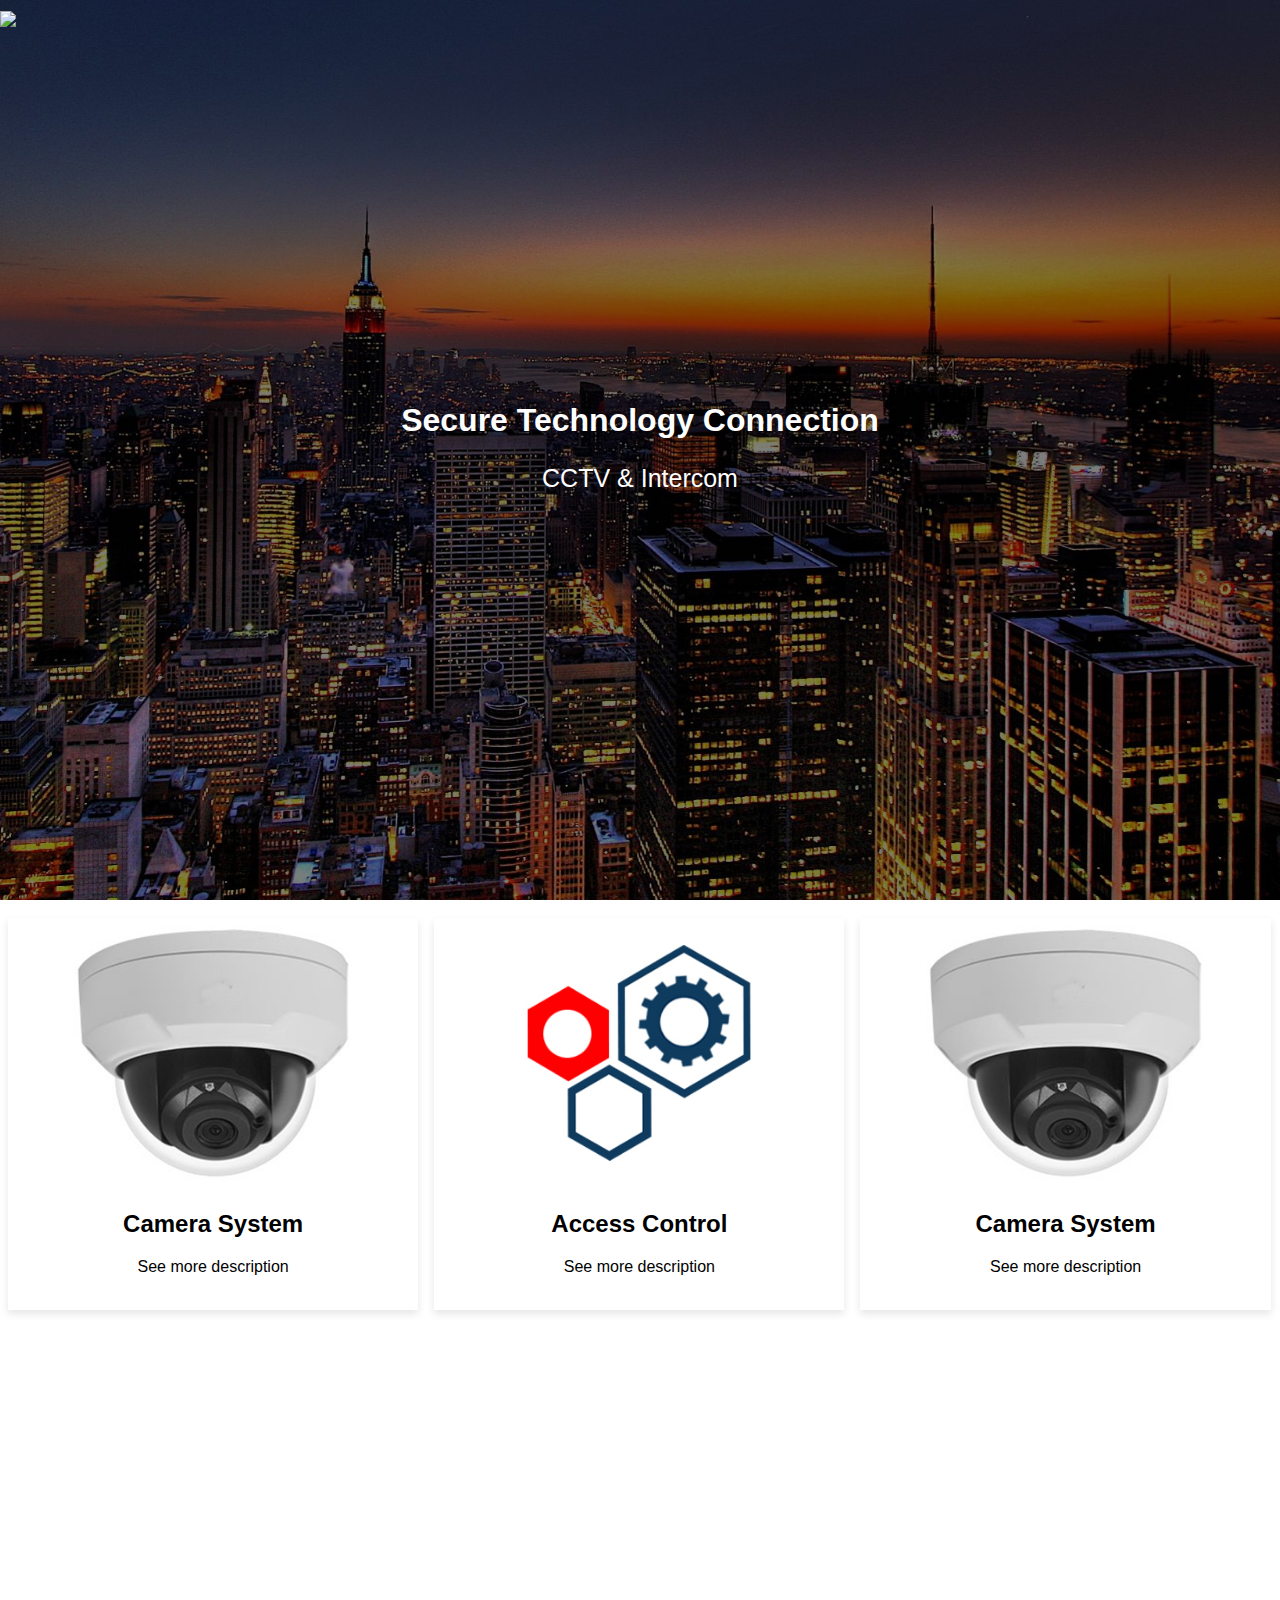
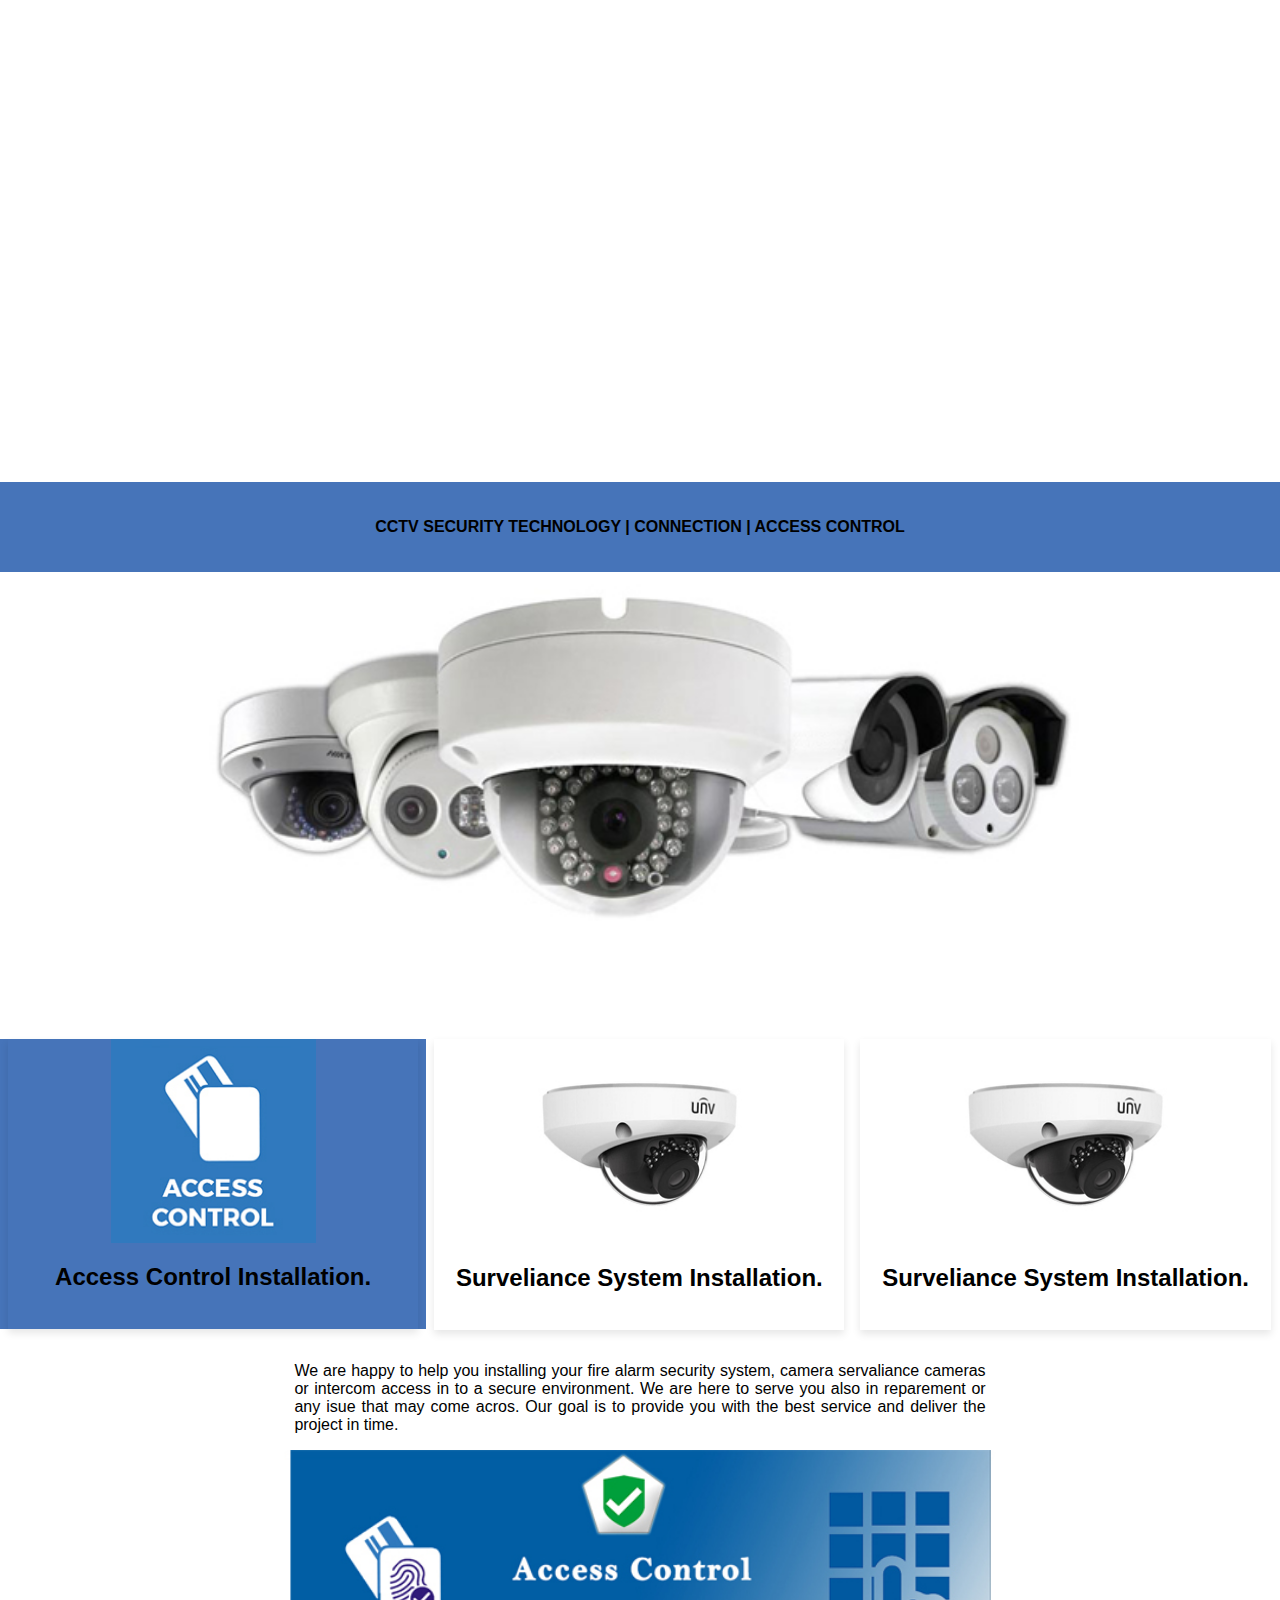
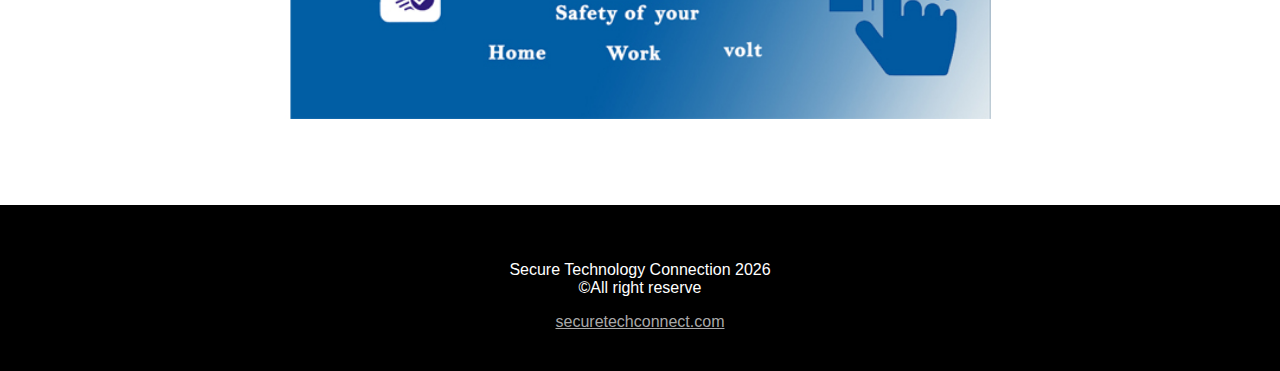
==== index.html @ 549d1eda "Add files via upload" ====
<!DOCTYPE HTML>
<html>
<head>
        <meta http-equiv="Content-Type" content="text/html; charset=UTF-8">
        <meta http-equiv="X-UA-Compatible" content="IE=edge"/>
        <title>FAS</title><link rel="icon" href="logo/FAS png.png" type="logo/png" size="20x20">
        <meta name="viewport" content="width=device-width, maximum-scale=1.0, minimum-scale=1.0, initial-scale=1.0"/>
        <meta name="description" content="fire alarm | security | service | camera | security | door control | acses control | instalation | nyc service "/>
        <link rel="stylesheet" type="text/css" href="css/style.css"/>
        <link rel="stylesheet" href="https://cdnjs.cloudflare.com/ajax/libs/font-awesome/4.7.0/css/font-awesome.min.css">        

</head>
<body> 
<div id="myNav" class="overlay">
  <a href="javascript:void(0)" class="closebtn" onclick="closeNav()">&times;</a>
  <div class="overlay-content">
    <a href="access%20control.html">Access Control</a>
    <a href="camera%20sec.html">Camera Security</a>
    <a href="intercom.html">Intercom</a>
    <a href="contact%20us.html">Contact US</a>
  </div>
</div>
<button onclick="topFunction()" id="myBtn" title="Go to top">Top</button>
    <div class="hero-image">
        <!--<img src="logo/FAS%20negativ%202i%20png.png" width="100" height="65">-->
        <span style="font-size:30px;cursor:pointer" onclick="openNav()"><img id="logo" src="logo/CCTV.png"></span>
        <div class="hero-text">
            <h1>Secure Technology Connection</h1>
            <p style="font-size: 25px;">CCTV & Intercom</p>
            </div>
        </div><br> 
<div class="row">
  <a href="camera%20sec.html">   
  <div class="column">
    <div class="card">
      <img src="camera%20sec/camera.jpg" alt="Jane" style="width:100%">
      <div class="container"> 
       <h2 style="text-align: center; color: black;">Camera System</h2>
        <p style="text-align: center; color: black;">See more description</p>
        <!--<p><button class="button">Contact</button></p>--><br>
      </div>
    </div>
  </div>
  </a>
  <a href="access%20control.html">   
  <div class="column">
    <div class="card">
      <img src="access control/Access%20control%20gear.jpg" alt="Jane" style="width:100%;">
      <div class="container"> 
        <h2 style="text-align: center; color: black;">Access Control</h2>
        <p style="text-align: center; color: black;">See more description</p>
        <!--<p><button class="button">Contact</button></p>--><br>
      </div>
    </div>
  </div>
  </a>
  <a href="camera%20sec.html">   
    <div class="column">
      <div class="card">
        <img src="camera%20sec/camera.jpg" alt="Jane" style="width:100%">
        <div class="container"> 
         <h2 style="text-align: center; color: black;">Camera System</h2>
          <p style="text-align: center; color: black;">See more description</p>
          <!--<p><button class="button">Contact</button></p>--><br>
        </div>
      </div>
    </div>
    </a>
</div>
<br>
 <br>
<div class="parallax"></div> 
<div style="background-color:#4674b9;color:black;padding:20px;">
    <p style="font-family:sans-serif; font-weight: bold; text-align: center;" >CCTV SECURITY TECHNOLOGY | CONNECTION | ACCESS CONTROL</p>
</div>
     <picture style="">
        <source media="(max-width: 600px)" srcset="camera sec/camera small.jpg">
        <source media="(max-width: 1080px)" srcset="camera sec/camera medium.jpg">
        <img src="camera%20sec/camera%20large.jpg" style="width:100%; height: auto;">
    </picture>
<br>
<br><!----<p>--hidden row-->
<p></p>
<div class="row">
<a href="intercom.html">   
  <div class="column" style="background-color: #4674b9;">
      <div class="card">
     <img src="access control/access_control_200px.jpg" id="round1" alt="" style="width:50%; margin-left: auto;margin-right: auto; display: block; ">
      <div class="container"> 
       <h2 style="text-align: center; color: black;">Access Control Installation.</h2>
        <br>
      </div>
     </div>
    </div></a>
<a href="camera%20sec.html">
  <div class="column" >
      <div class="card">
      <img src="camera%20sec/camera_200px.jpg" id="round1" alt="" style="width:50%; margin-left: auto;margin-right: auto; display: block; ">
      <div class="container"> 
       <h2 style="text-align: center; color: black;">Surveliance System Installation.</h2>
        <br>
      </div>
     </div>
    </div></a>
    <a href="camera%20sec.html">
      <div class="column" >
          <div class="card">
          <img src="camera%20sec/camera_200px.jpg" id="round1" alt="" style="width:50%; margin-left: auto;margin-right: auto; display: block; ">
          <div class="container"> 
           <h2 style="text-align: center; color: black;">Surveliance System Installation.</h2>
            <br>
          </div>
         </div>
        </div></a>
</div>
<div class="text1">
        <p style= " text-align:justify;">We are happy to help you installing your fire alarm security system, camera servaliance cameras or intercom access in to a secure environment. We are here to serve you also in reparement or any isue that may come acros. Our goal is to provide you with the best service and deliver the project in time.    
        </p>
</div>
<picture style="">
        <source media="(max-width: 600px)" srcset="access control/Access_control1.jpg">
        <source media="(max-width: 1080px)" srcset="access control/Access_control1.jpg">
        <img src="access%20control/Access_control2.jpg" style="width:100%; height: auto;">
</picture>
<p></p>

    
<script>function openNav() {document.getElementById("myNav").style.height = "100%";}function closeNav() {document.getElementById("myNav").style.height = "0%";}
//--next---
mybutton = document.getElementById("myBtn");

// When the user scrolls down 20px from the top of the document, show the button
window.onscroll = function() {scrollFunction()};

function scrollFunction() {
  if (document.body.scrollTop > 20 || document.documentElement.scrollTop > 20) {
    mybutton.style.display = "block";
  } else {
    mybutton.style.display = "none";
  }
}
// When the user clicks on the button, scroll to the top of the document
function topFunction() {
  document.body.scrollTop = 0; // For Safari
  document.documentElement.scrollTop = 0; // For Chrome, Firefox, IE and Opera
}
</script>
<footer style="background-color: black; color: white;" id="foot">
  <div class="container">
    <div class="row">
      <div class="row" id="footerColumn" style="text-align: center;">
        <p id="year" ></p>
          <a href="contact%20us.html" style="color: darkgrey;">securetechconnect.com</a>
      </div>
        </div>   
      </footer>
<script type="text/javascript" src="./js/script1.js"></script>
</body>
</html>
---- css/style.css ----
body, html {
  height: 100%;
  margin: 0;
  font-family: Arial, Helvetica, sans-serif;
}/*---hero , koka ---------*/

.hero-image {
  background-image: linear-gradient(rgba(0, 0, 0, 0.5), rgba(0, 0, 0, 0.5)), url("../image/jnETzbZ.jpg");
  height: 100%;
  background-position: center;
  background-repeat: no-repeat;
  background-size: cover;
  position: relative;
}
.hero-text {
  text-align: center;
  position: absolute;
  top: 50%;
  left: 50%;
  transform: translate(-50%, -50%);
  color: white;
}
.container {
    position: relative;
}
.text-block{
    position: absolute;
    bottom: 20px;
    right: 20px;
    background-color: mediumblue;
    color: white;
    padding-left: 20px;
    padding-right: 20px;
    padding-top: -20px;
}
html {
  box-sizing: border-box;
}
*, *:before, *:after {
  box-sizing: inherit;
}
.column {
  float: left;
  width: 33.3%;
  margin-bottom: 16px;
  padding: 0 8px;
}
@media screen and (max-width: 650px) {
  .column {
    width: 100%;
    display: block;
  }
}
/*menue bar-------------------------------------------------------*/
.overlay {
  height: 0%;
  width: 100%;
  position: fixed;
  z-index: 1;
  top: 0;
  left: 0;
  background-color: rgb(0,0,0);
  background-color: rgba(0,0,0, 0.9);
  overflow-y: hidden;
  transition: 0.5s;
}

.overlay-content {
  position: relative;
  top: 25%;
  width: 100%;
  text-align: center;
  margin-top: 30px;
}
.overlay a {
  padding: 8px;
  text-decoration: none;
  font-size: 36px;
  color: #818181;
  display: block;
  transition: 0.3s;
}
.overlay a:hover, .overlay a:focus {
  color: #f1f1f1;
}
.overlay .closebtn {
  position: absolute;
  top: 20px;
  right: 45px;
  font-size: 60px;
}
@media screen and (max-height: 800px) {
  .overlay {overflow-y: auto;}
  .overlay a {font-size: 20px}
  .overlay .closebtn {
  font-size: 40px;
  top: 15px;
  right: 35px;
  }
}/*-- cards-------------*/
.column {
  float: left;
  width: 33.3%;
  margin-bottom: 16px;
  padding: 0 8px;
}

@media screen and (max-width: 650px) {
  .column {
    width: 100%;
    display: block;
  }
}

.card {
  box-shadow: 0 4px 8px 0 rgba(0, 0, 0, 0.1);
}

.container {
  padding: 0 16px;
}

.container::after, .row::after {
  content: "";
  clear: both;
  display: table;
}

.title {
  color: grey;
}

/*----parallax---*/
.parallax{
    background-image: url('../fire%20alarm/fire_baner1.jpg');
    height: 80%;
    background-attachment: fixed;
    background-position: center;
    background-repeat: no-repeat;
    background-size: cover;
}
/* -- rounded img--*/

p:empty{
    width: 100%;
    height: 50px;
    background: ;
}
/* -- back to top--*/
#myBtn {
  display: none; /* Hidden by default */
  position: fixed; /* Fixed/sticky position */
  bottom: 20px; /* Place the button at the bottom of the page */
  right: 30px; /* Place the button 30px from the right */
  z-index: 99; /* Make sure it does not overlap */
  border: none; /* Remove borders */
  outline: none; /* Remove outline */
  background-color:#3366cc ; /* Set a background color */
  color: white; /* Text color */
  cursor: pointer; /* Add a mouse pointer on hover */
  padding: 15px; /* Some padding */
  border-radius: 10px; /* Rounded corners */
  font-size: 13px; /* Increase font size */
}

#myBtn:hover {
  background-color: #555; /* Add a dark-grey background on hover */
}

.text1{
    text-align: center;
    padding: 0 23% 0 23%;
}
@media screen and (max-width: 650px) {
  .text1{
    text-align: center;
    padding: 0 10% 0 10%;
}
}







/*--footer--*/
#foot{
    padding-top: 40px;
    padding-bottom: 40px;
}
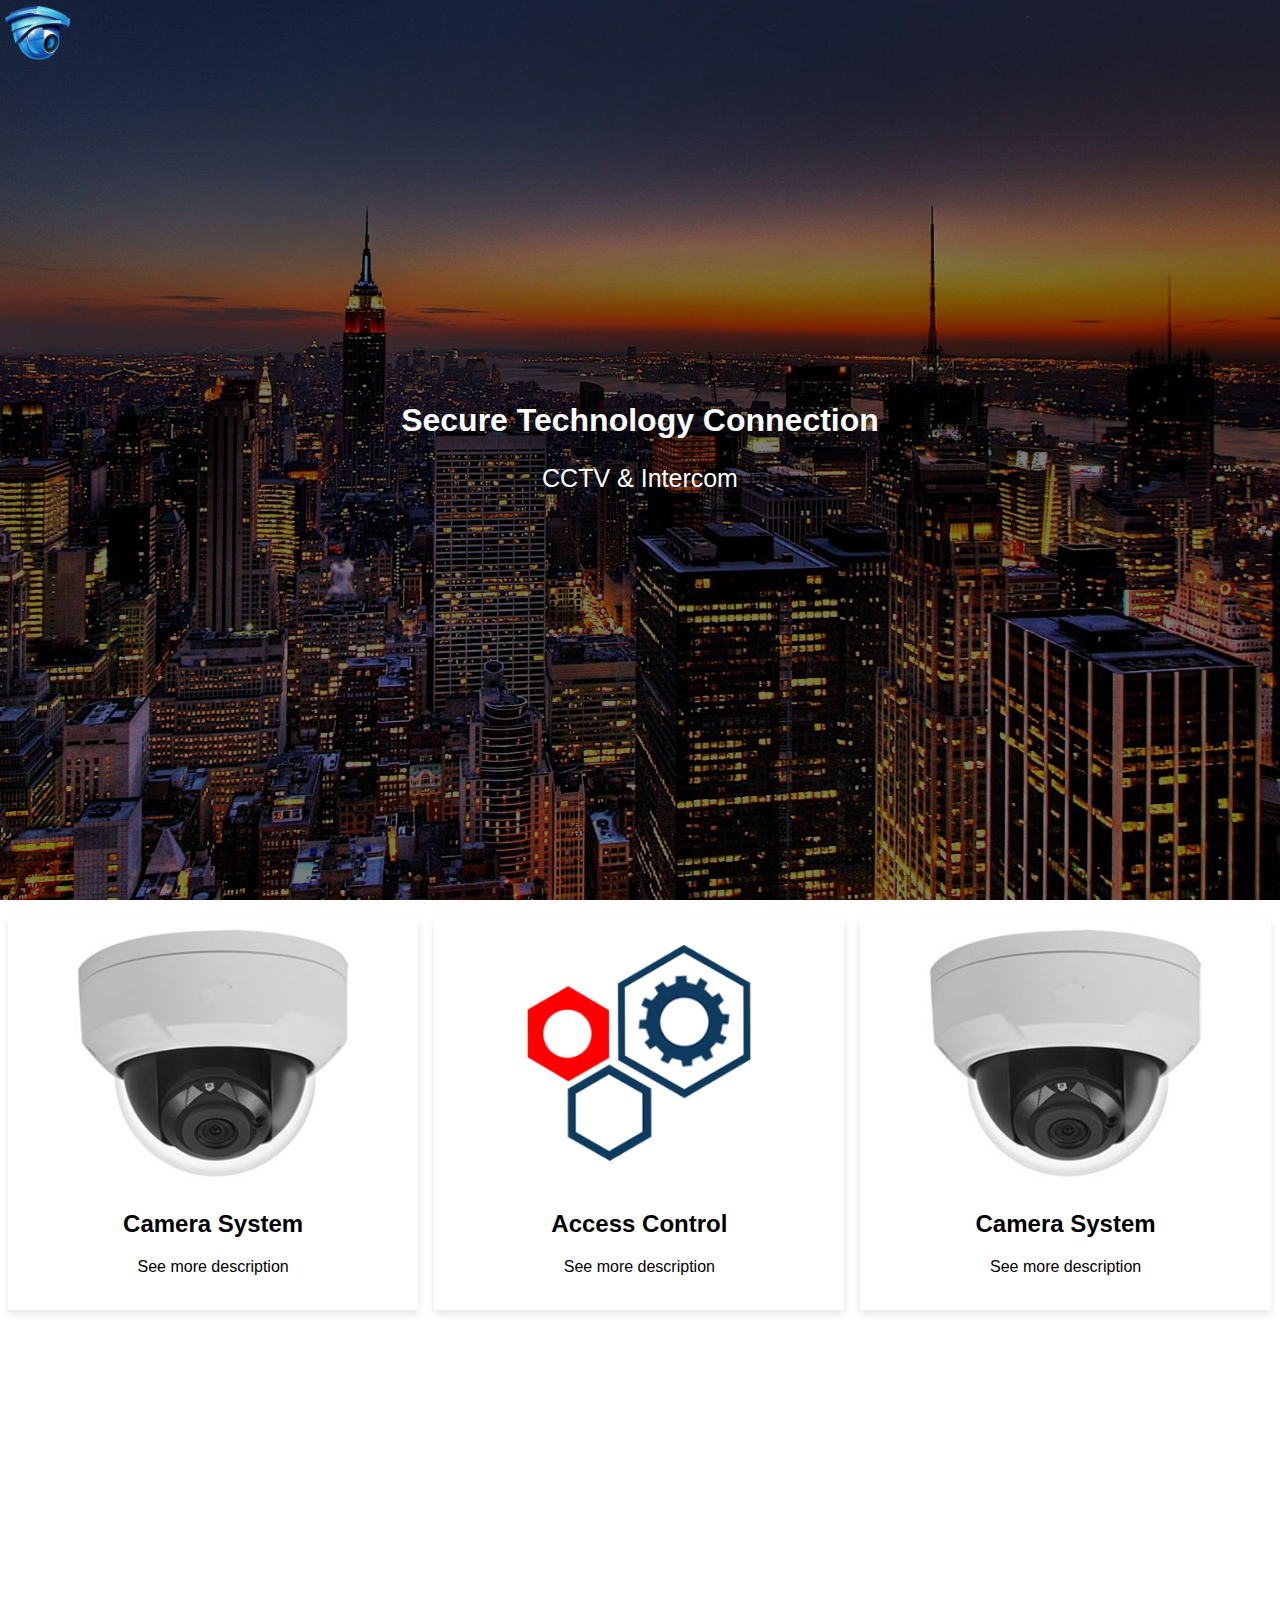
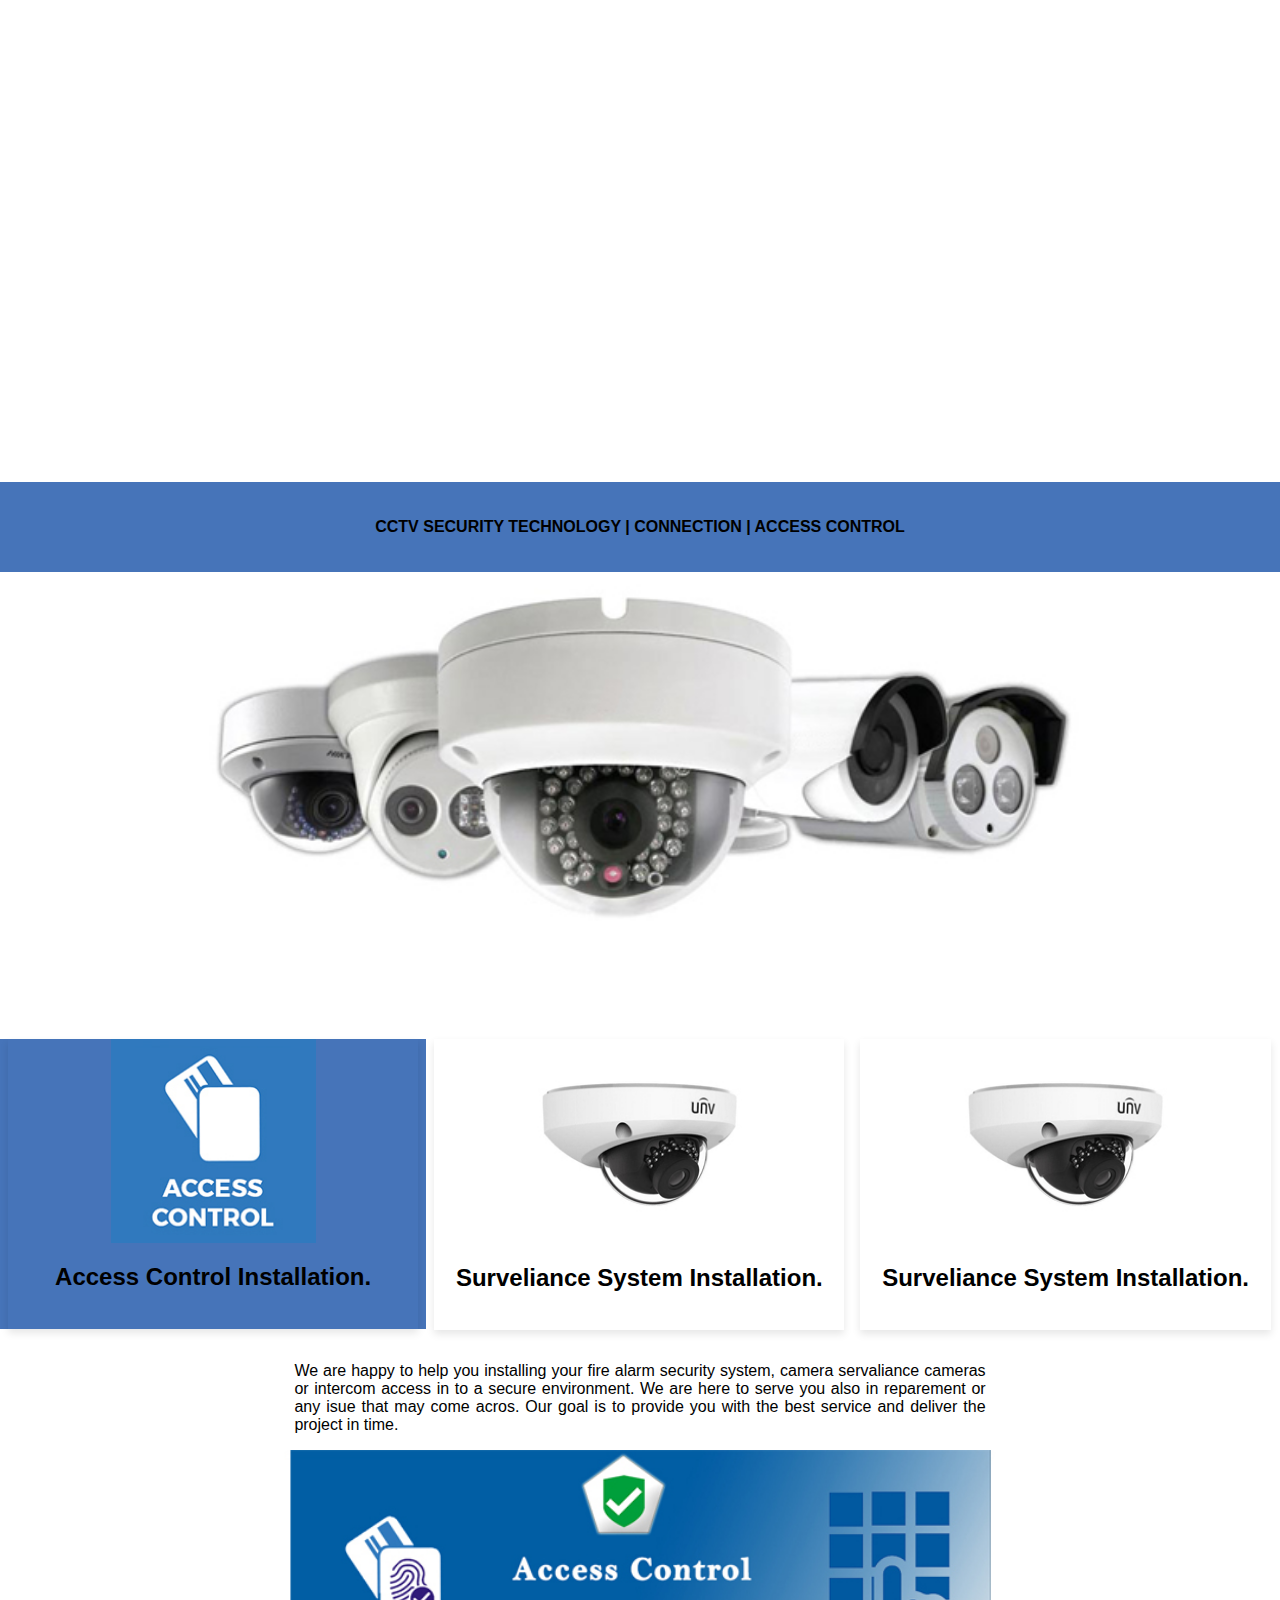
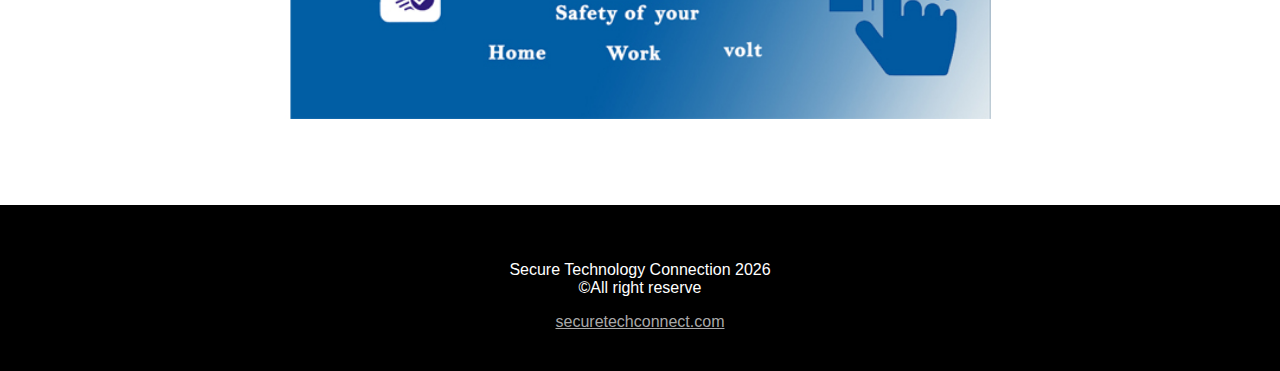
==== commit 16e48968: "Update index.html" ====
--- a/index.html
+++ b/index.html
@@ -3,7 +3,7 @@
 <head>
         <meta http-equiv="Content-Type" content="text/html; charset=UTF-8">
         <meta http-equiv="X-UA-Compatible" content="IE=edge"/>
-        <title>FAS</title><link rel="icon" href="logo/FAS png.png" type="logo/png" size="20x20">
+        <title>STC</title><link rel="icon" href="logo/CCTV.png" type="logo/png" size="20x20">
         <meta name="viewport" content="width=device-width, maximum-scale=1.0, minimum-scale=1.0, initial-scale=1.0"/>
         <meta name="description" content="fire alarm | security | service | camera | security | door control | acses control | instalation | nyc service "/>
         <link rel="stylesheet" type="text/css" href="css/style.css"/>
@@ -157,4 +157,4 @@
 <script type="text/javascript" src="./js/script1.js"></script>
 </body>
 </html>
-    +    
--- a/css/style.css
+++ b/css/style.css
@@ -3,6 +3,13 @@
   margin: 0;
   font-family: Arial, Helvetica, sans-serif;
 }/*---hero , koka ---------*/
+
+#logo{
+  padding-left: 5px;
+  padding-top: 5px;
+  width:70px; 
+  height:60px;
+}
 
 .hero-image {
   background-image: linear-gradient(rgba(0, 0, 0, 0.5), rgba(0, 0, 0, 0.5)), url("../image/jnETzbZ.jpg");
@@ -132,7 +139,7 @@
 
 /*----parallax---*/
 .parallax{
-    background-image: url('../fire%20alarm/fire_baner1.jpg');
+    background-image: url('../image/fire_baner1.jpg');
     height: 80%;
     background-attachment: fixed;
     background-position: center;
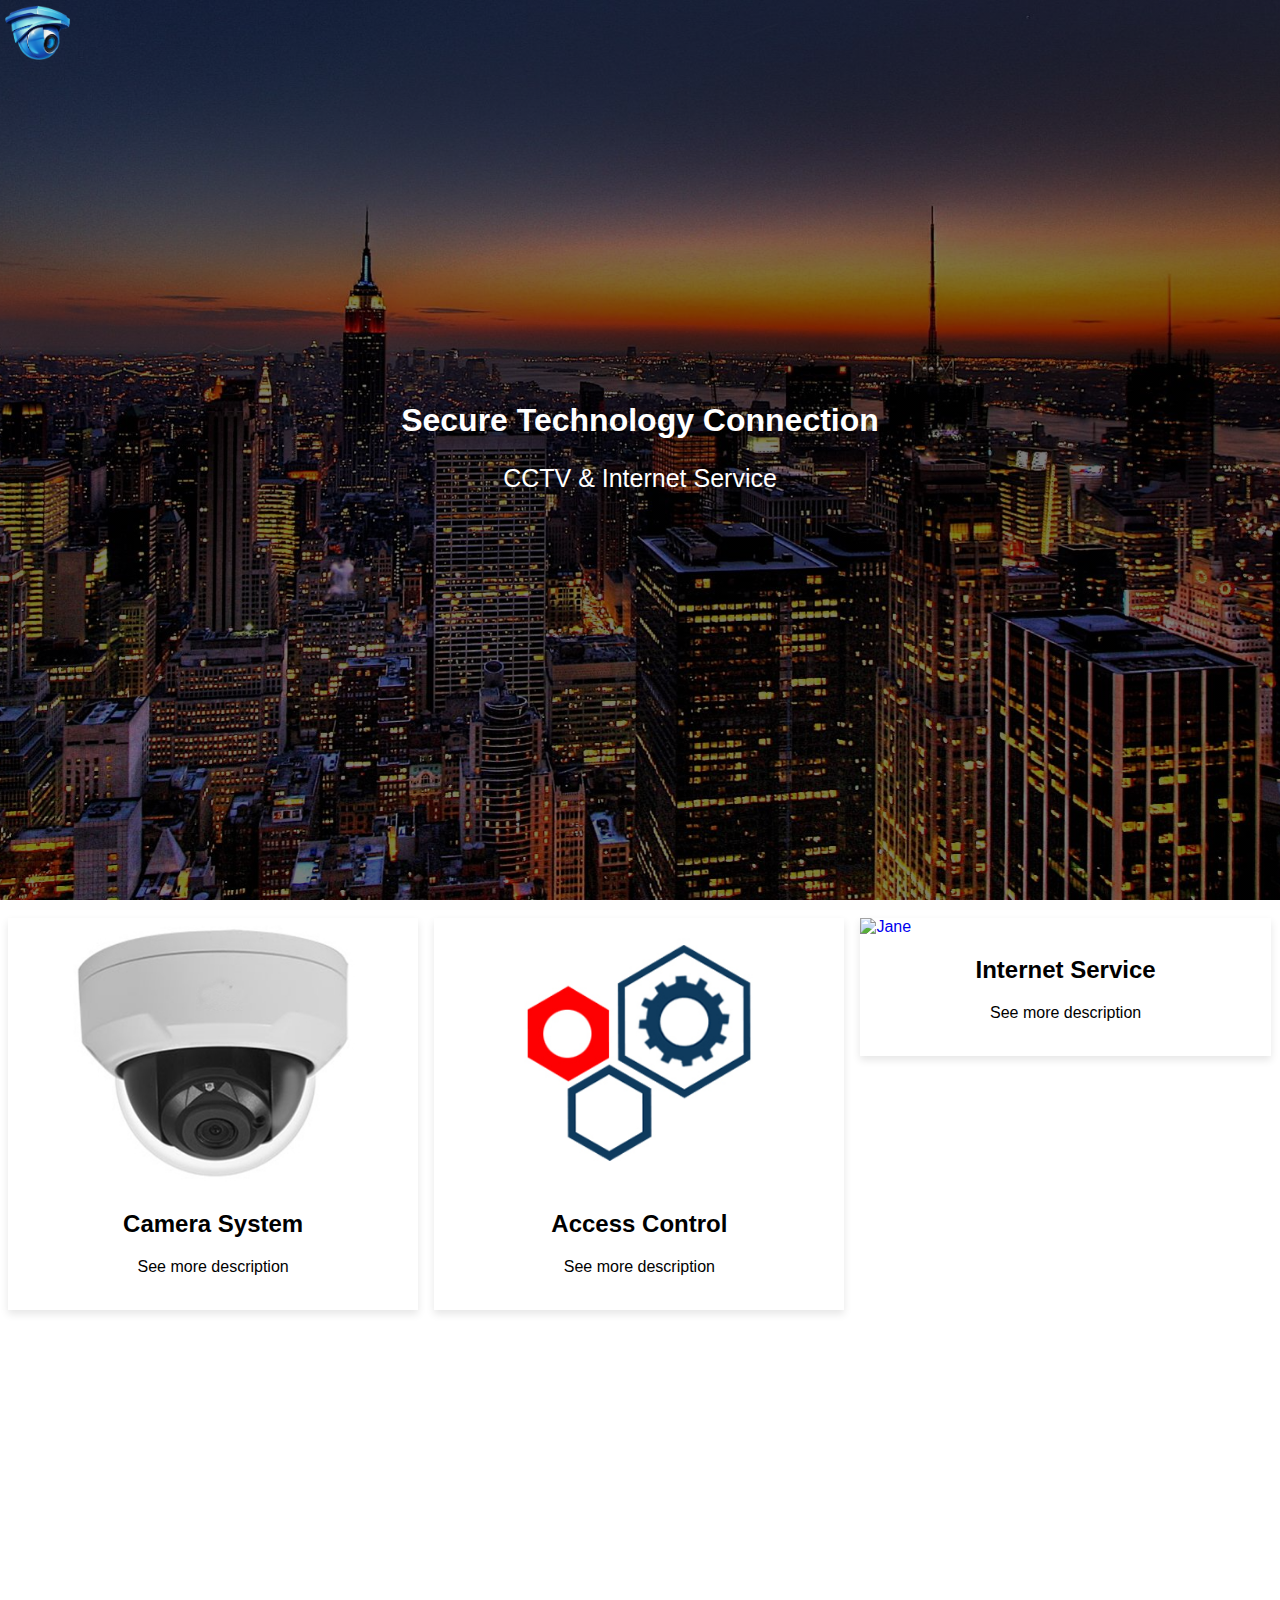
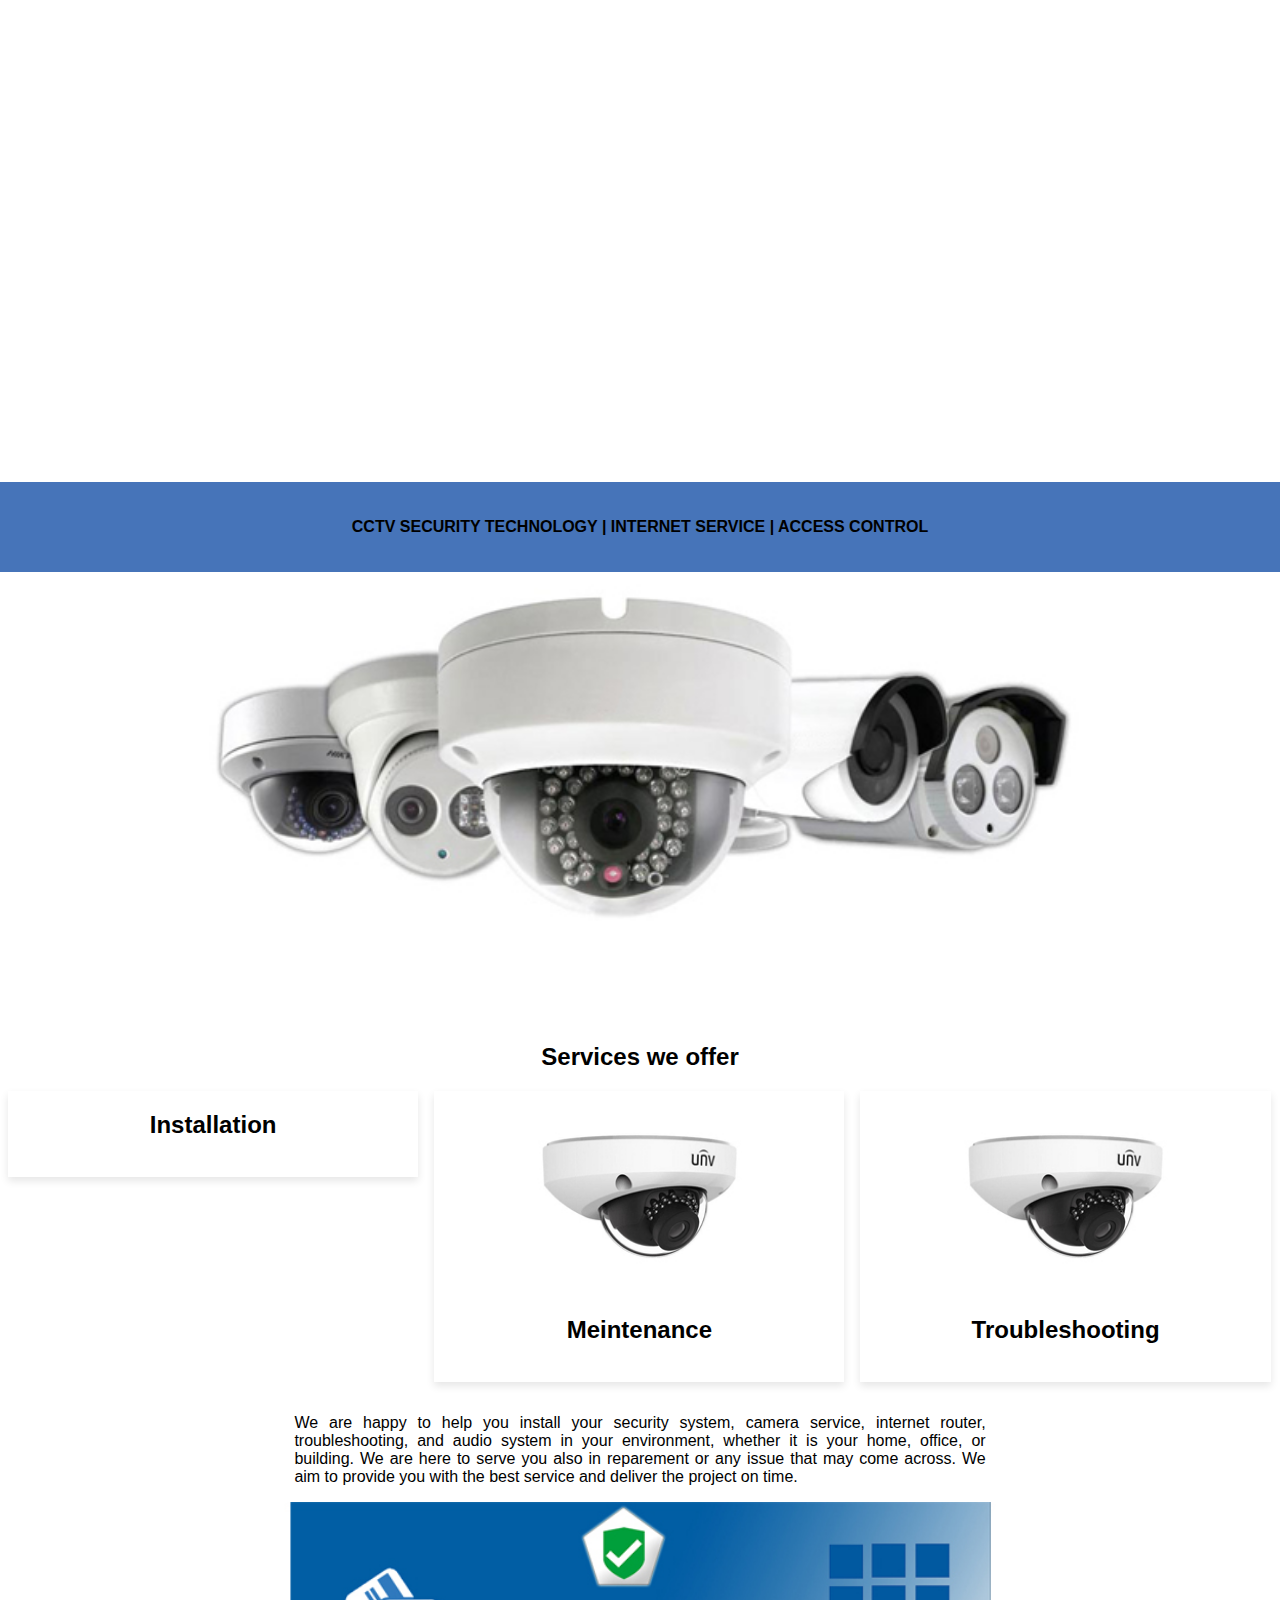
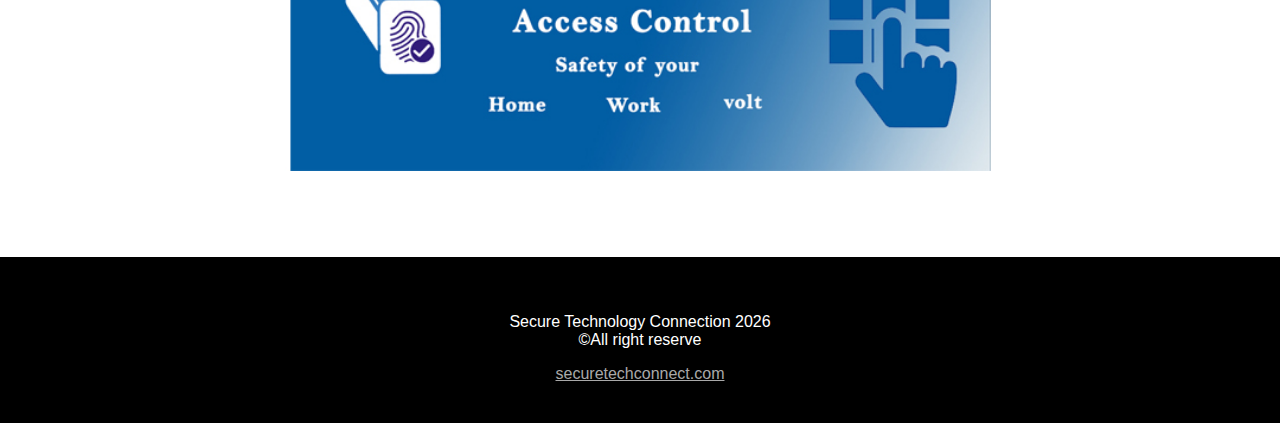
==== commit 3708d77d: "Add files via upload" ====
--- a/index.html
+++ b/index.html
@@ -14,10 +14,11 @@
 <div id="myNav" class="overlay">
   <a href="javascript:void(0)" class="closebtn" onclick="closeNav()">&times;</a>
   <div class="overlay-content">
-    <a href="access%20control.html">Access Control</a>
-    <a href="camera%20sec.html">Camera Security</a>
-    <a href="intercom.html">Intercom</a>
-    <a href="contact%20us.html">Contact US</a>
+    <a href="accesscontrol.html">Access Control</a>
+    <a href="camera.html">Camera Security</a>
+    <a href="internet.html">Internet</a>
+    <a href="audiosystem.html">Audio System</a>
+    <a href="contactus.html">Contact US</a>
   </div>
 </div>
 <button onclick="topFunction()" id="myBtn" title="Go to top">Top</button>
@@ -26,7 +27,7 @@
         <span style="font-size:30px;cursor:pointer" onclick="openNav()"><img id="logo" src="logo/CCTV.png"></span>
         <div class="hero-text">
             <h1>Secure Technology Connection</h1>
-            <p style="font-size: 25px;">CCTV & Intercom</p>
+            <p style="font-size: 25px;">CCTV & Internet Service</p>
             </div>
         </div><br> 
 <div class="row">
@@ -57,9 +58,9 @@
   <a href="camera%20sec.html">   
     <div class="column">
       <div class="card">
-        <img src="camera%20sec/camera.jpg" alt="Jane" style="width:100%">
+        <img src="./intercom/cable.jpg" alt="Jane" style="width:100%">
         <div class="container"> 
-         <h2 style="text-align: center; color: black;">Camera System</h2>
+         <h2 style="text-align: center; color: black;">Internet Service</h2>
           <p style="text-align: center; color: black;">See more description</p>
           <!--<p><button class="button">Contact</button></p>--><br>
         </div>
@@ -71,7 +72,7 @@
  <br>
 <div class="parallax"></div> 
 <div style="background-color:#4674b9;color:black;padding:20px;">
-    <p style="font-family:sans-serif; font-weight: bold; text-align: center;" >CCTV SECURITY TECHNOLOGY | CONNECTION | ACCESS CONTROL</p>
+    <p style="font-family:sans-serif; font-weight: bold; text-align: center;" >CCTV SECURITY TECHNOLOGY | INTERNET SERVICE | ACCESS CONTROL</p>
 </div>
      <picture style="">
         <source media="(max-width: 600px)" srcset="camera sec/camera small.jpg">
@@ -81,13 +82,14 @@
 <br>
 <br><!----<p>--hidden row-->
 <p></p>
+<h2 style="text-align:center">Services we offer</h2>
 <div class="row">
 <a href="intercom.html">   
-  <div class="column" style="background-color: #4674b9;">
+  <div class="column" style="background-color: #ffffff;">
       <div class="card">
-     <img src="access control/access_control_200px.jpg" id="round1" alt="" style="width:50%; margin-left: auto;margin-right: auto; display: block; ">
+     <img src="./image/installation403.jpg" id="round1" alt="" style="width:100%; margin-left: auto;margin-right: auto; display: block; ">
       <div class="container"> 
-       <h2 style="text-align: center; color: black;">Access Control Installation.</h2>
+       <h2 style="text-align: center; color: black;">Installation</h2>
         <br>
       </div>
      </div>
@@ -97,7 +99,7 @@
       <div class="card">
       <img src="camera%20sec/camera_200px.jpg" id="round1" alt="" style="width:50%; margin-left: auto;margin-right: auto; display: block; ">
       <div class="container"> 
-       <h2 style="text-align: center; color: black;">Surveliance System Installation.</h2>
+       <h2 style="text-align: center; color: black;">Meintenance</h2>
         <br>
       </div>
      </div>
@@ -107,14 +109,16 @@
           <div class="card">
           <img src="camera%20sec/camera_200px.jpg" id="round1" alt="" style="width:50%; margin-left: auto;margin-right: auto; display: block; ">
           <div class="container"> 
-           <h2 style="text-align: center; color: black;">Surveliance System Installation.</h2>
+           <h2 style="text-align: center; color: black;">Troubleshooting</h2>
             <br>
           </div>
          </div>
         </div></a>
 </div>
 <div class="text1">
-        <p style= " text-align:justify;">We are happy to help you installing your fire alarm security system, camera servaliance cameras or intercom access in to a secure environment. We are here to serve you also in reparement or any isue that may come acros. Our goal is to provide you with the best service and deliver the project in time.    
+        <p style= " text-align:justify;">We are happy to help you install your security system, camera service, internet router, troubleshooting, 
+          and audio system in your environment, whether it is your home, office, or building. We are here to serve you also in reparement or any issue that may 
+          come across. We aim to provide you with the best service and deliver the project on time.   
         </p>
 </div>
 <picture style="">
@@ -150,11 +154,11 @@
     <div class="row">
       <div class="row" id="footerColumn" style="text-align: center;">
         <p id="year" ></p>
-          <a href="contact%20us.html" style="color: darkgrey;">securetechconnect.com</a>
+          <a href="contactus.html" style="color: darkgrey;">securetechconnect.com</a>
       </div>
         </div>   
       </footer>
 <script type="text/javascript" src="./js/script1.js"></script>
 </body>
 </html>
-    
+    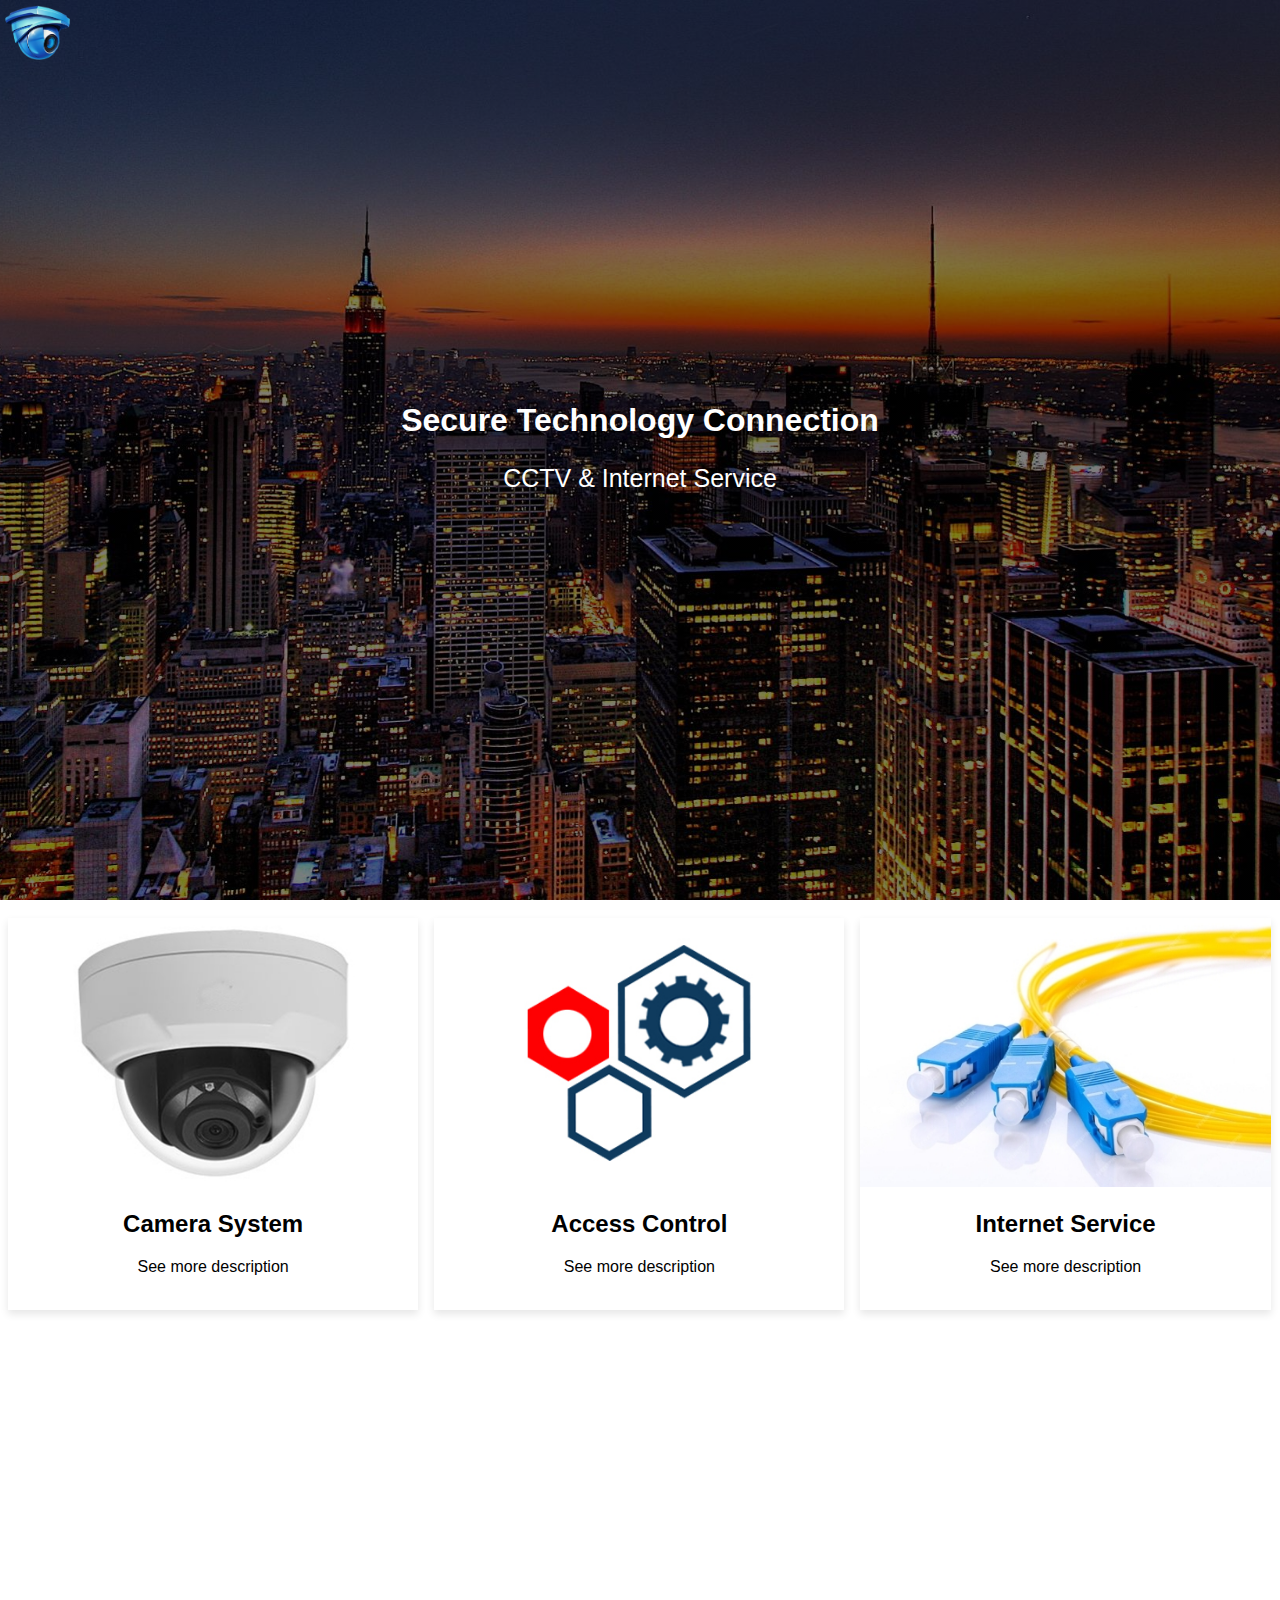
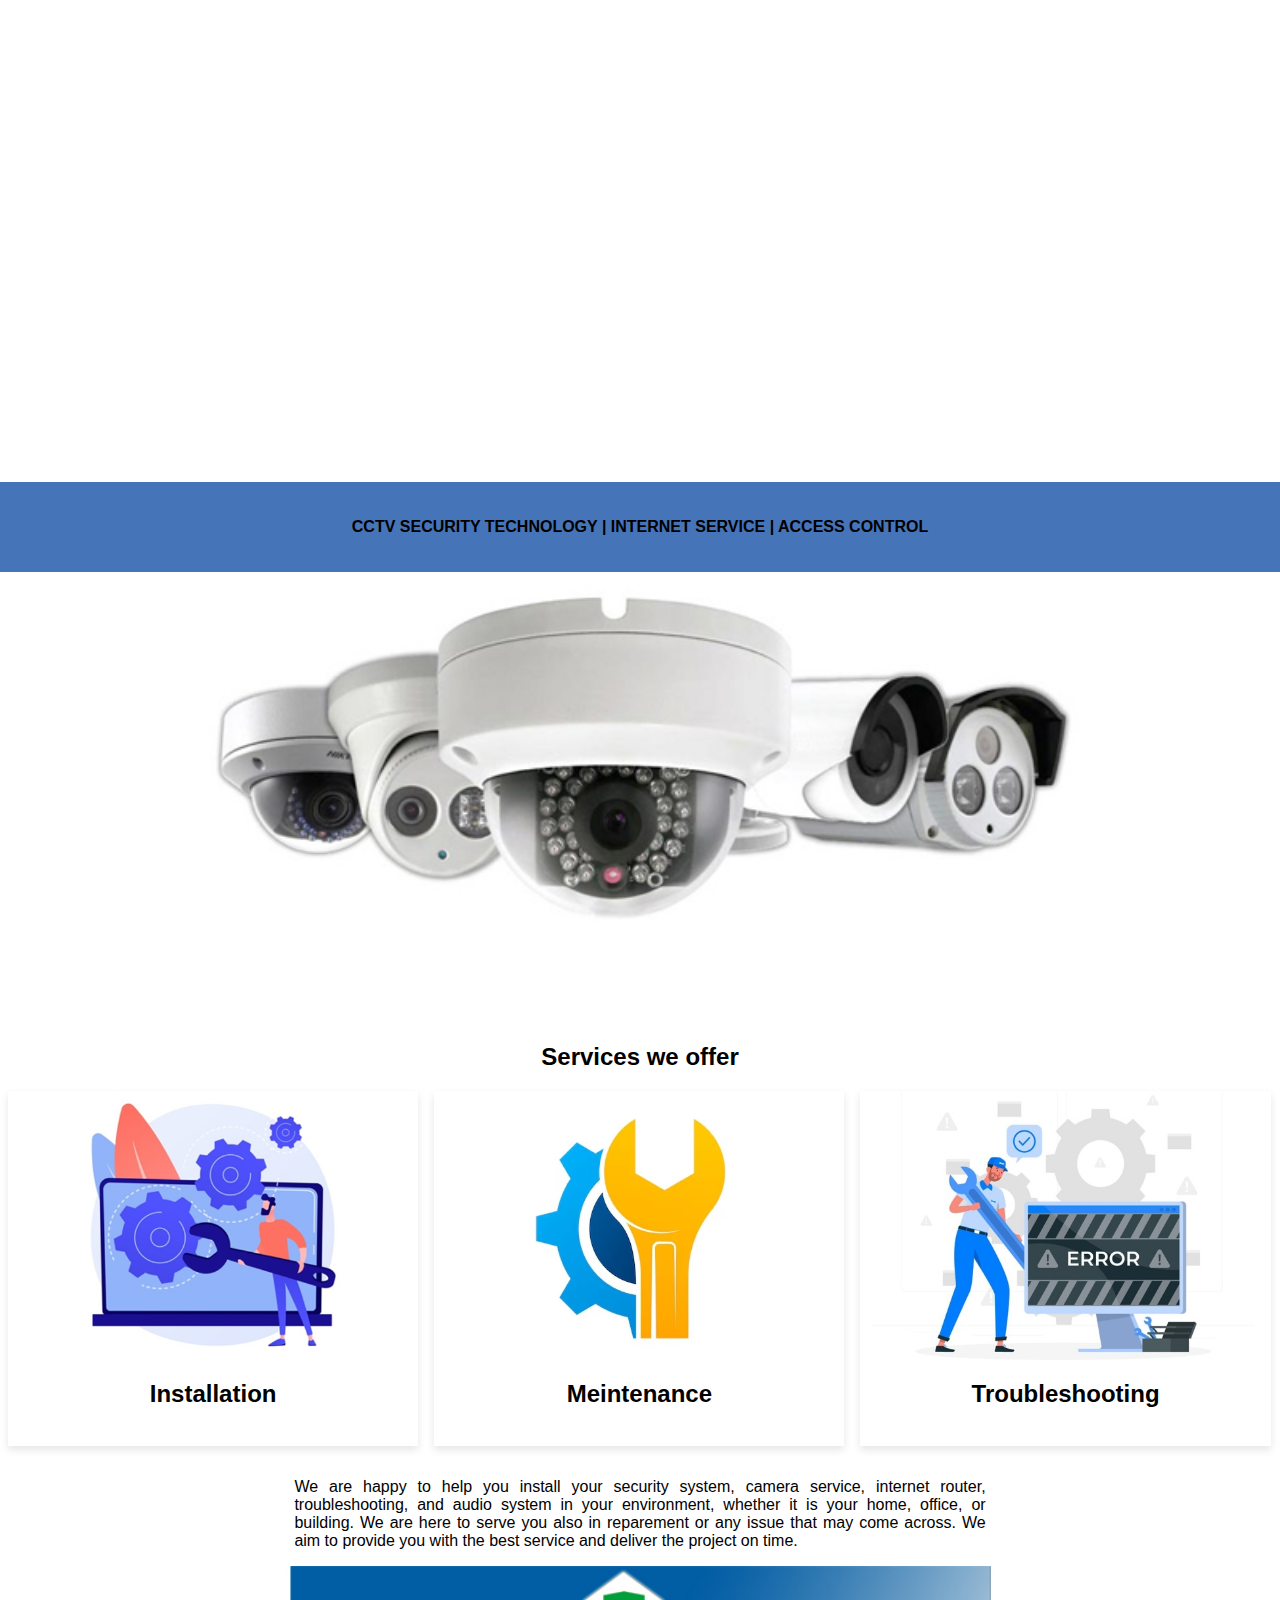
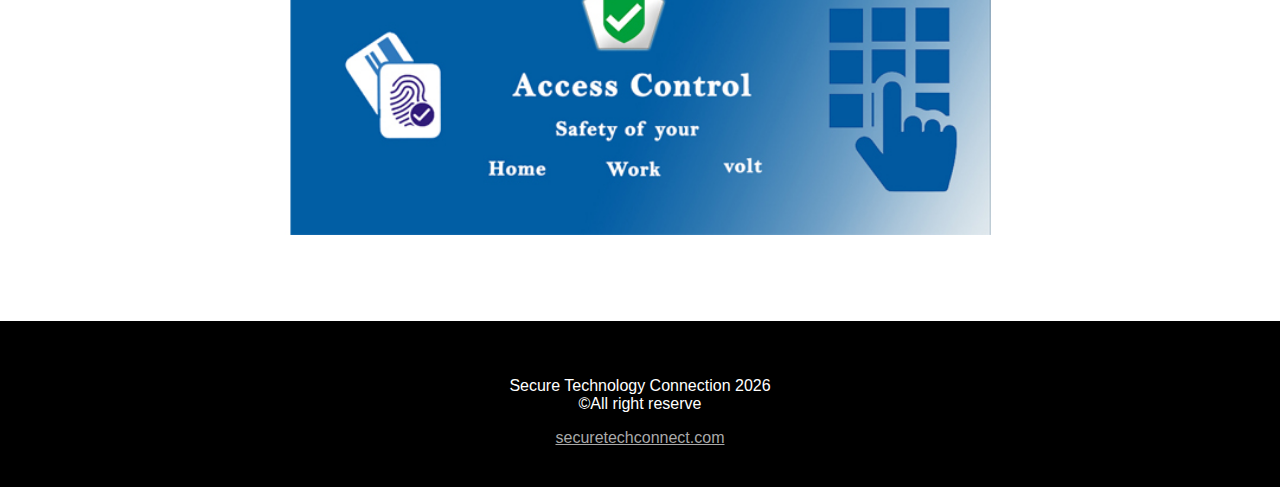
==== commit f70fc161: "Add files via upload" ====
--- a/index.html
+++ b/index.html
@@ -84,7 +84,7 @@
 <p></p>
 <h2 style="text-align:center">Services we offer</h2>
 <div class="row">
-<a href="intercom.html">   
+<a href="internet.html">   
   <div class="column" style="background-color: #ffffff;">
       <div class="card">
      <img src="./image/installation403.jpg" id="round1" alt="" style="width:100%; margin-left: auto;margin-right: auto; display: block; ">
@@ -94,20 +94,20 @@
       </div>
      </div>
     </div></a>
-<a href="camera%20sec.html">
+<a href="camersec.html">
   <div class="column" >
       <div class="card">
-      <img src="camera%20sec/camera_200px.jpg" id="round1" alt="" style="width:50%; margin-left: auto;margin-right: auto; display: block; ">
+      <img src="./image/meintenance409.jpg" id="round1" alt="" style="width:100%; margin-left: auto;margin-right: auto; display: block; ">
       <div class="container"> 
        <h2 style="text-align: center; color: black;">Meintenance</h2>
         <br>
       </div>
      </div>
     </div></a>
-    <a href="camera%20sec.html">
+    <a href="camerasec.html">
       <div class="column" >
           <div class="card">
-          <img src="camera%20sec/camera_200px.jpg" id="round1" alt="" style="width:50%; margin-left: auto;margin-right: auto; display: block; ">
+          <img src="./image/troubleshoot409.jpg" id="round1" alt="" style="width:100%; margin-left: auto;margin-right: auto; display: block; ">
           <div class="container"> 
            <h2 style="text-align: center; color: black;">Troubleshooting</h2>
             <br>
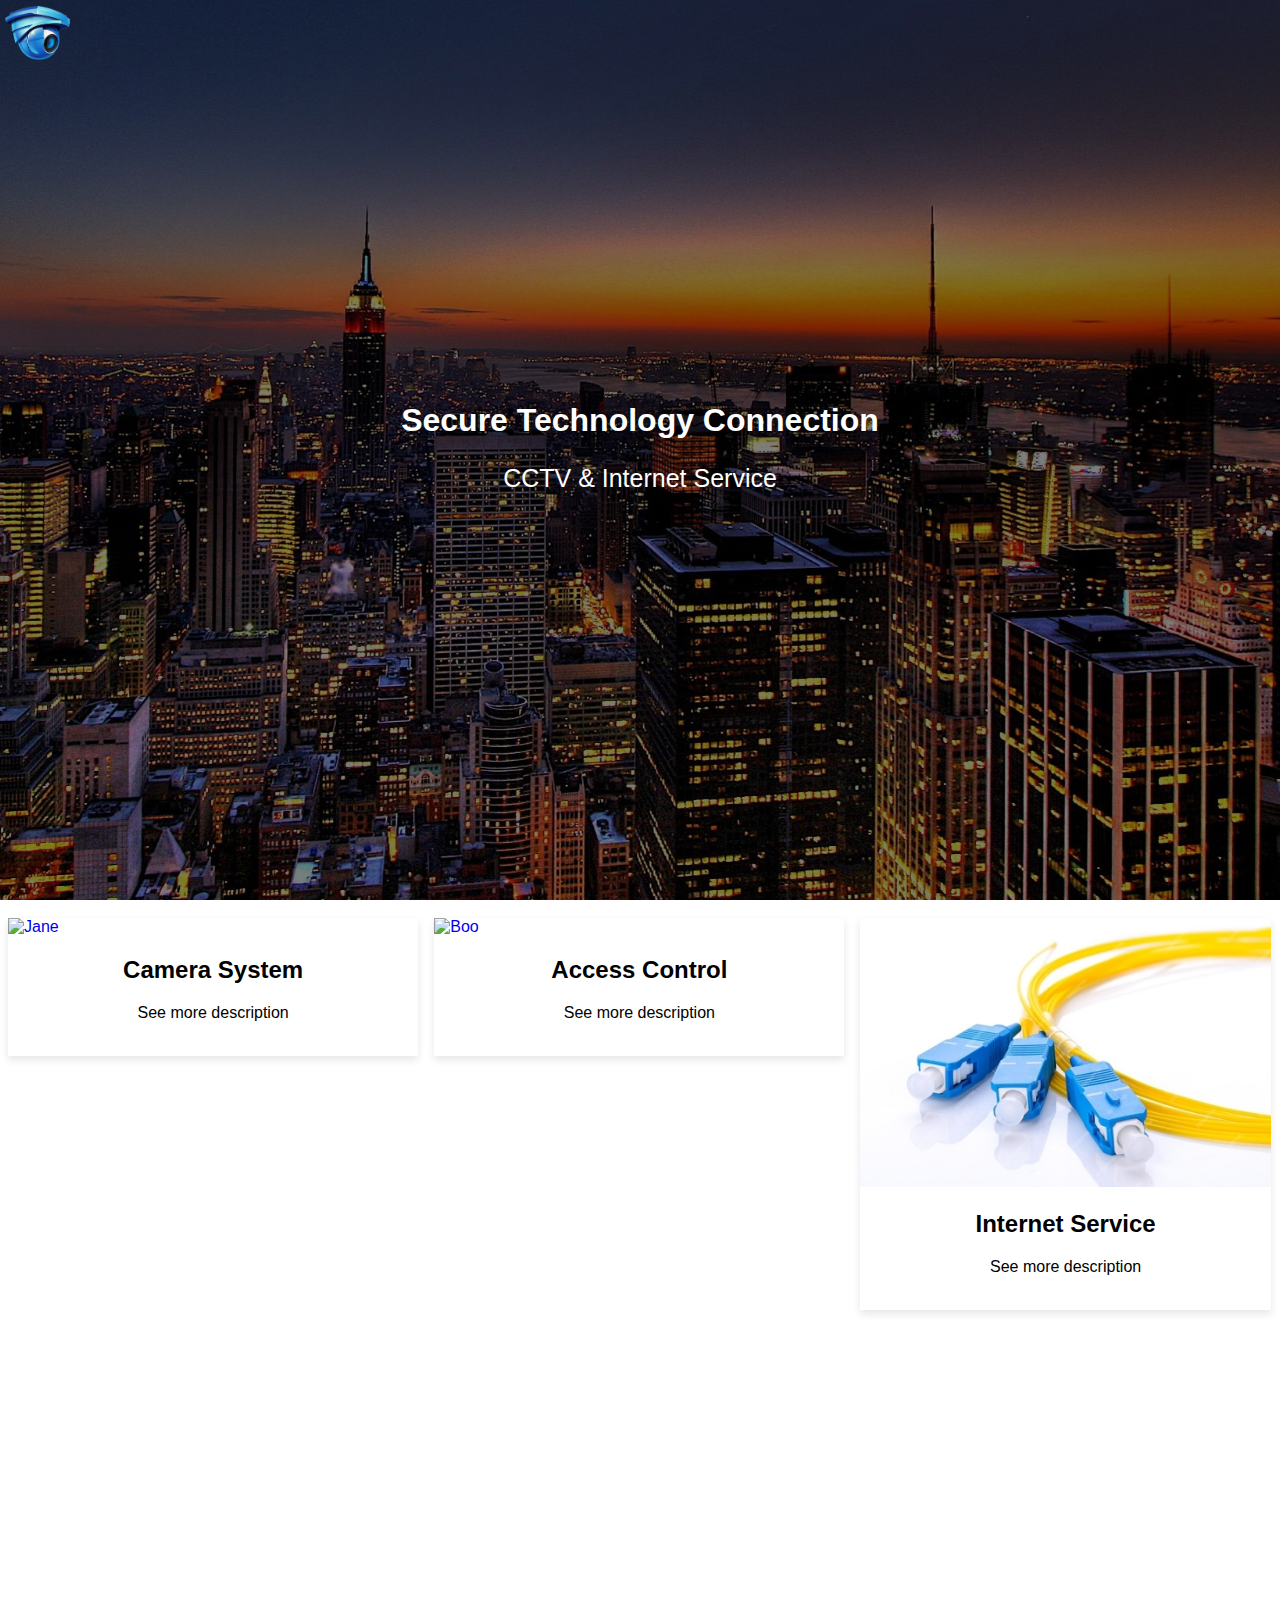
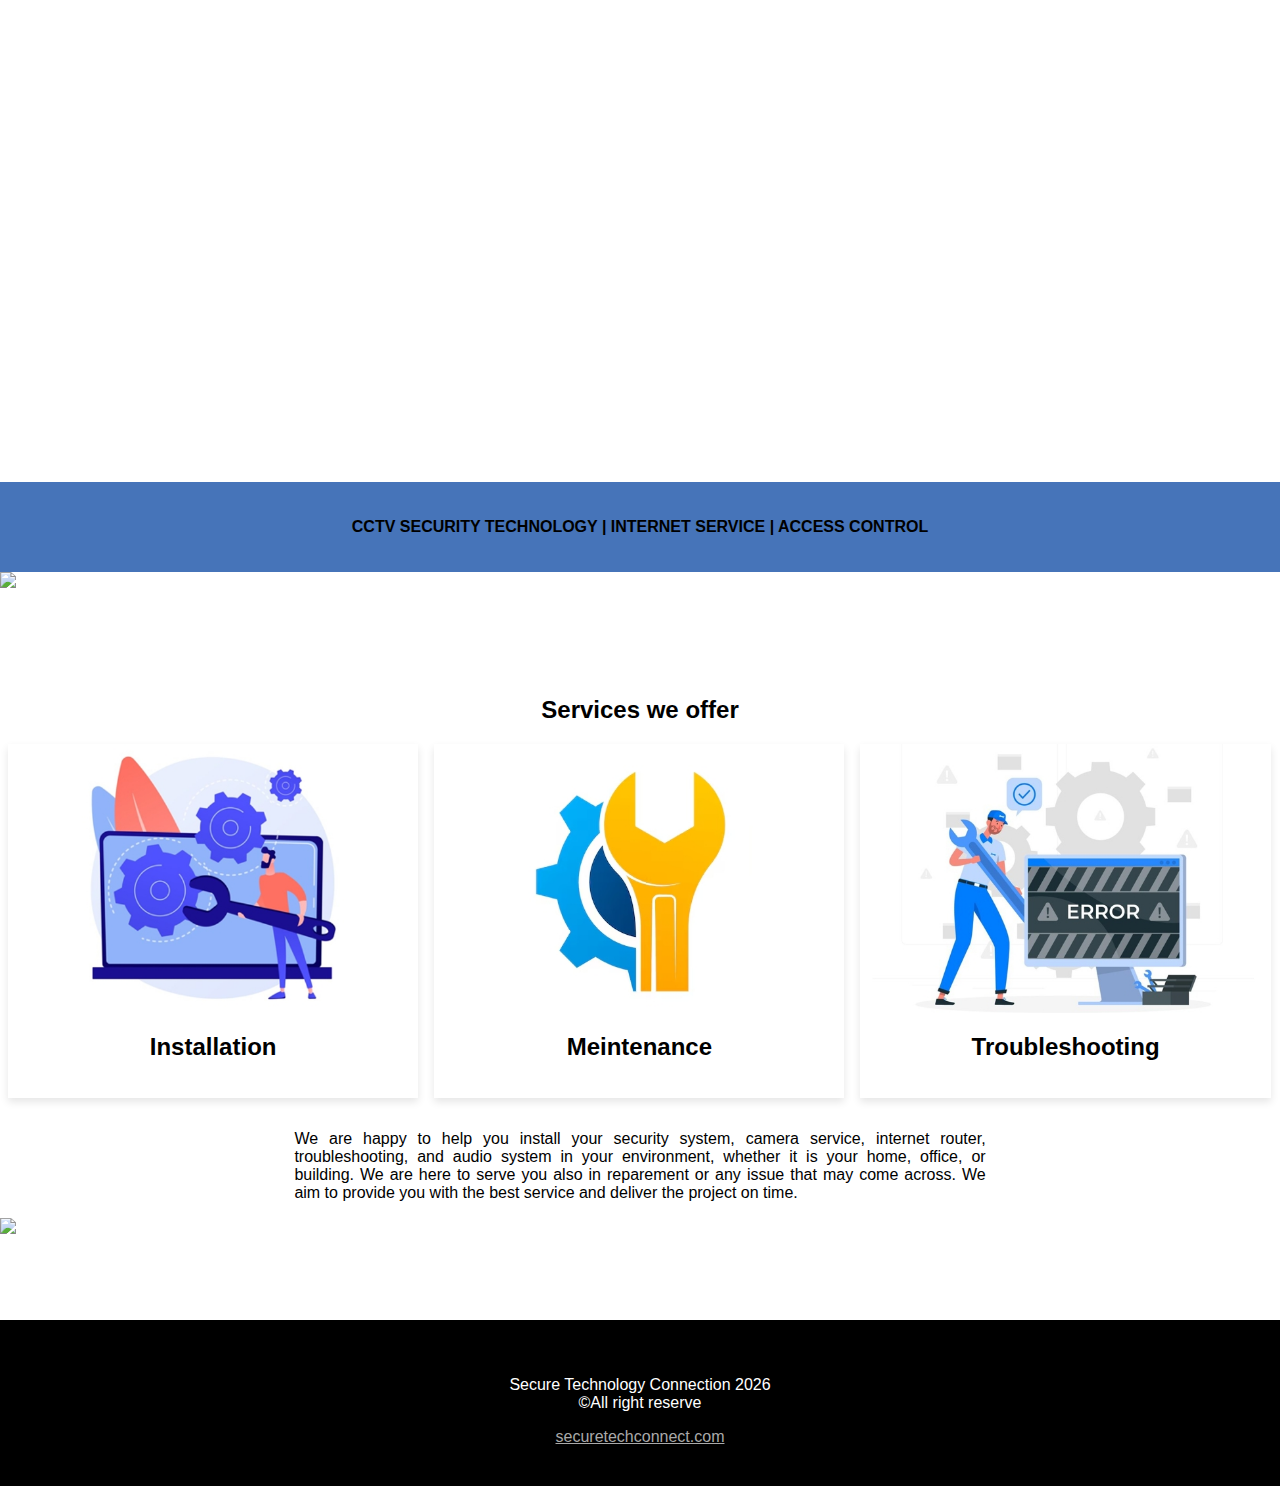
==== commit baa04c38: "Add files via upload" ====
--- a/index.html
+++ b/index.html
@@ -5,7 +5,8 @@
         <meta http-equiv="X-UA-Compatible" content="IE=edge"/>
         <title>STC</title><link rel="icon" href="logo/CCTV.png" type="logo/png" size="20x20">
         <meta name="viewport" content="width=device-width, maximum-scale=1.0, minimum-scale=1.0, initial-scale=1.0"/>
-        <meta name="description" content="fire alarm | security | service | camera | security | door control | acses control | instalation | nyc service "/>
+        <meta name="keyword" content="CCTV | camera | Security | internet | audio | service">
+        <meta name="description" content="Security web site | service | camera | security | door control | acses control| internet | audio service"/>
         <link rel="stylesheet" type="text/css" href="css/style.css"/>
         <link rel="stylesheet" href="https://cdnjs.cloudflare.com/ajax/libs/font-awesome/4.7.0/css/font-awesome.min.css">        
 
@@ -24,17 +25,17 @@
 <button onclick="topFunction()" id="myBtn" title="Go to top">Top</button>
     <div class="hero-image">
         <!--<img src="logo/FAS%20negativ%202i%20png.png" width="100" height="65">-->
-        <span style="font-size:30px;cursor:pointer" onclick="openNav()"><img id="logo" src="logo/CCTV.png"></span>
+        <span style="font-size:30px;cursor:pointer" onclick="openNav()"><img id="logo" src="./logo/CCTV.png"></span>
         <div class="hero-text">
             <h1>Secure Technology Connection</h1>
             <p style="font-size: 25px;">CCTV & Internet Service</p>
             </div>
         </div><br> 
 <div class="row">
-  <a href="camera%20sec.html">   
+  <a href="./camera.html">   
   <div class="column">
     <div class="card">
-      <img src="camera%20sec/camera.jpg" alt="Jane" style="width:100%">
+      <img src="./camerasec/camera.jpg" alt="Jane" style="width:100%">
       <div class="container"> 
        <h2 style="text-align: center; color: black;">Camera System</h2>
         <p style="text-align: center; color: black;">See more description</p>
@@ -43,10 +44,10 @@
     </div>
   </div>
   </a>
-  <a href="access%20control.html">   
+  <a href="./accesscontrol.html">   
   <div class="column">
     <div class="card">
-      <img src="access control/Access%20control%20gear.jpg" alt="Jane" style="width:100%;">
+      <img src="./accesscontrol/Accesscontrolgear.jpg" alt="Boo" style="width:100%;">
       <div class="container"> 
         <h2 style="text-align: center; color: black;">Access Control</h2>
         <p style="text-align: center; color: black;">See more description</p>
@@ -55,10 +56,10 @@
     </div>
   </div>
   </a>
-  <a href="camera%20sec.html">   
+  <a href="./internet.html">   
     <div class="column">
       <div class="card">
-        <img src="./intercom/cable.jpg" alt="Jane" style="width:100%">
+        <img src="./intercom/cable.jpg" alt="Boo" style="width:100%">
         <div class="container"> 
          <h2 style="text-align: center; color: black;">Internet Service</h2>
           <p style="text-align: center; color: black;">See more description</p>
@@ -75,16 +76,16 @@
     <p style="font-family:sans-serif; font-weight: bold; text-align: center;" >CCTV SECURITY TECHNOLOGY | INTERNET SERVICE | ACCESS CONTROL</p>
 </div>
      <picture style="">
-        <source media="(max-width: 600px)" srcset="camera sec/camera small.jpg">
-        <source media="(max-width: 1080px)" srcset="camera sec/camera medium.jpg">
-        <img src="camera%20sec/camera%20large.jpg" style="width:100%; height: auto;">
+        <source media="(max-width: 600px)" srcset="./camerasec/camerasmall.jpg">
+        <source media="(max-width: 1080px)" srcset="./camerasec/cameramedium.jpg">
+        <img src="./camerasec/cameralarge.jpg" style="width:100%; height: auto;">
     </picture>
 <br>
 <br><!----<p>--hidden row-->
 <p></p>
 <h2 style="text-align:center">Services we offer</h2>
 <div class="row">
-<a href="internet.html">   
+<a href="#">   
   <div class="column" style="background-color: #ffffff;">
       <div class="card">
      <img src="./image/installation403.jpg" id="round1" alt="" style="width:100%; margin-left: auto;margin-right: auto; display: block; ">
@@ -94,7 +95,7 @@
       </div>
      </div>
     </div></a>
-<a href="camersec.html">
+<a href="#">
   <div class="column" >
       <div class="card">
       <img src="./image/meintenance409.jpg" id="round1" alt="" style="width:100%; margin-left: auto;margin-right: auto; display: block; ">
@@ -104,7 +105,7 @@
       </div>
      </div>
     </div></a>
-    <a href="camerasec.html">
+    <a href="#">
       <div class="column" >
           <div class="card">
           <img src="./image/troubleshoot409.jpg" id="round1" alt="" style="width:100%; margin-left: auto;margin-right: auto; display: block; ">
@@ -122,9 +123,9 @@
         </p>
 </div>
 <picture style="">
-        <source media="(max-width: 600px)" srcset="access control/Access_control1.jpg">
-        <source media="(max-width: 1080px)" srcset="access control/Access_control1.jpg">
-        <img src="access%20control/Access_control2.jpg" style="width:100%; height: auto;">
+        <source media="(max-width: 600px)" srcset="./accesscontrol/Access_control1.jpg">
+        <source media="(max-width: 1080px)" srcset="./accesscontrol/Access_control1.jpg">
+        <img src="./accesscontrol/Access_control2.jpg" style="width:100%; height: auto;">
 </picture>
 <p></p>
 
@@ -154,7 +155,7 @@
     <div class="row">
       <div class="row" id="footerColumn" style="text-align: center;">
         <p id="year" ></p>
-          <a href="contactus.html" style="color: darkgrey;">securetechconnect.com</a>
+          <a href="./contactus.html" style="color: darkgrey;">securetechconnect.com</a>
       </div>
         </div>   
       </footer>
